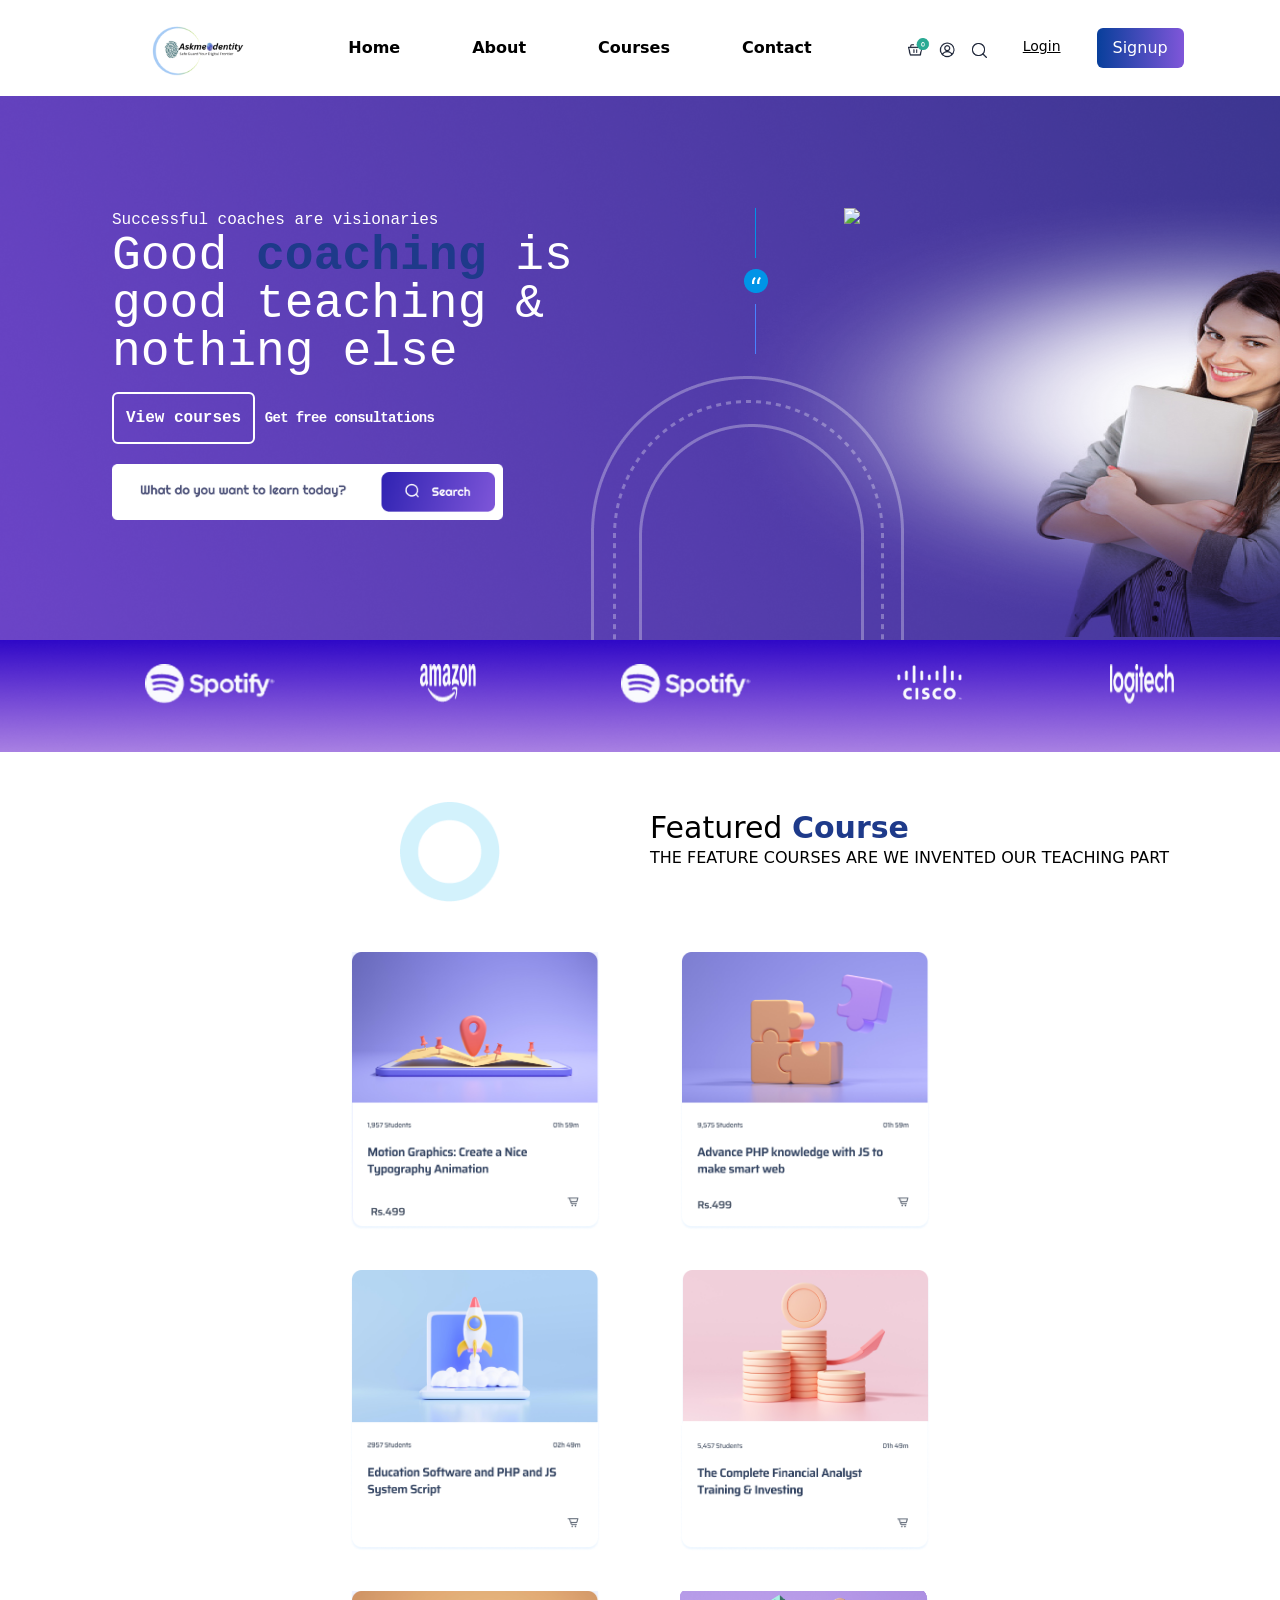
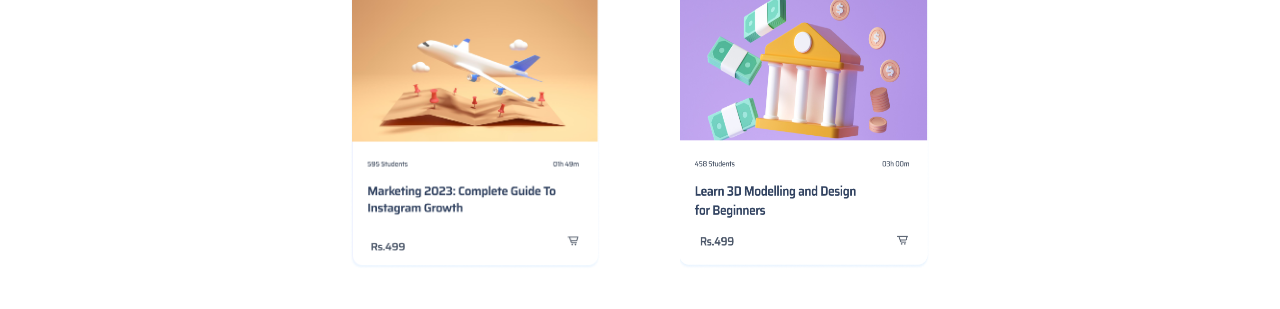
==== src/index.html @ a91f6e89 "to create new repo tailwind css" ====
<!DOCTYPE html>
<html lang="en">

<head>
  <meta charset="UTF-8">
  <meta name="viewport" content="width=device-width, initial-scale=1.0">
  <title>Landing Page 2</title>
  <link href="./output.css" rel="stylesheet">
</head>

<body class="h-full w-full">
  <div class=" w-auto  h-24  flex">
    <img src="/images/Askmeidentity 2.png" class=" pl-32 pt-5">
    <div class="my-auto  w-3/6 flex justify-center">
      <a class="hover:underline  p-9 text-black font-semibold" href="">Home</a>
      <a class="hover:underline  p-9 text-black font-semibold" href="">About</a>
      <a class="hover:underline  p-9 text-black font-semibold" href="">Courses</a>
      <a class="hover:underline  p-9 text-black font-semibold" href="">Contact</a>
    </div>
    <img src="/images/Group 1.png" class="w-30 h-5 my-auto pl-2">
    <a class="hover:underline  p-9 underline font-light font-thin text-sm font-saira" href="">Login</a>
    <button class="bg-hero-gradient py-2 text-white px-4 rounded-md h-10  my-auto hover:underline ">Signup</button>
  </div>

  <div class="bg-body-background bg-cover w-[94rem] h-[34rem] relative mix-blend-overlay">
    <div class="align-middle font-mono text-white absolute top-28 left-28">Successful coaches are visionaries
      <p class="font-bolder text-5xl w-[35rem]">Good <span class="text-blue-900 font-extrabold">coaching</span> is good
        teaching & nothing else</p>
      <div class="w-94">
        <button
          class="border-solid border-white border-2 font-extrabold rounded-md bottom-2  w-18 p-3 text-white mt-4  ">View
          courses</button>
        <span class="font-extrabold tracking-tighter text-sm">Get free consultations</span>
        <img src="/images/Form.png" class="h-14 my-5">
      </div>
    </div>

    <div>
      <img src="/images/groupline.png" class="absolute top-28 left-[744px]">
      <img src="/images/group.png" class="absolute top-28 left-[844px]">
    </div>


    <img src="/images/blend.png" class="w-[50rem] h-5/6 absolute top-[5.5rem] right-[0px]  ">
    <img src="/images/women.png" class="w-96 h-5/6 absolute top-[5.5rem] right-32 mix-blend-multiply">
    <img src="/images/leclipse.png" class="absolute top-[17.5rem] right-[600px] z-0">
    <img src="/images/meclipse.png" class="absolute top-[19rem] right-[620px] z-0">
    <img src="/images/seclipse.png" class="absolute top-[20.5rem] right-[640px] z-0">
  </div>

  <div class="bg-footer-background bg-cover w-[95rem] h-28 flex justify-evenly relative z-10">
    <img src="/images/brand1.png" class="w-18 h-10 mt-6">
    <img src="/images/brand2.png" class="w-14 h-10 mt-6">
    <img src="/images/brand3.png" class="w-18 h-10 mt-6">
    <img src="/images/brand4.png" class="w-18 h-10 mt-6">
    <img src="/images/brand5.png" class="w-16 h-10 mt-6">
    <img src="/images/brand6.png" class="w-14 h-10 mt-6">
  </div>
 <div class=" h-[200px] w-[1520px] pt-[50px] pl-[150px] relative">
 
    <img src="/images/circle.png" class=" h-[100px]  px-[250px]  ">
    <div class="absolute top-2 left-[600px] p-[50px]">
    <p class="text-3xl">Featured <SPAN class="text-blue-900 font-extrabold text-3xl">Course</SPAN></p>
    <p>THE FEATURE COURSES ARE WE INVENTED OUR TEACHING PART</p></div>
    </div> 
    

    <div class="flex flex-wrap justify-evenly mx-[270px]  ">
      <img src="/images/flex1.png" class="w-[250px] pb-[40px] ">
      <img src="/images/flex2.png" class="w-[250px] pb-[40px]">
      <img src="/images/flex3.png" class="w-[250px] pb-[40px]">
      <img src="/images/flex4.png" class="w-[250px] pb-[40px]">
      <img src="/images/flex5.png" class="w-[250px] pb-[40px]">
      <img src="/images/flex6.png" class="w-[250px] pb-[40px]">

    </div>

  </div>

</body>

</html>
---- src/output.css ----
*, ::before, ::after {
  --tw-border-spacing-x: 0;
  --tw-border-spacing-y: 0;
  --tw-translate-x: 0;
  --tw-translate-y: 0;
  --tw-rotate: 0;
  --tw-skew-x: 0;
  --tw-skew-y: 0;
  --tw-scale-x: 1;
  --tw-scale-y: 1;
  --tw-pan-x:  ;
  --tw-pan-y:  ;
  --tw-pinch-zoom:  ;
  --tw-scroll-snap-strictness: proximity;
  --tw-gradient-from-position:  ;
  --tw-gradient-via-position:  ;
  --tw-gradient-to-position:  ;
  --tw-ordinal:  ;
  --tw-slashed-zero:  ;
  --tw-numeric-figure:  ;
  --tw-numeric-spacing:  ;
  --tw-numeric-fraction:  ;
  --tw-ring-inset:  ;
  --tw-ring-offset-width: 0px;
  --tw-ring-offset-color: #fff;
  --tw-ring-color: rgb(59 130 246 / 0.5);
  --tw-ring-offset-shadow: 0 0 #0000;
  --tw-ring-shadow: 0 0 #0000;
  --tw-shadow: 0 0 #0000;
  --tw-shadow-colored: 0 0 #0000;
  --tw-blur:  ;
  --tw-brightness:  ;
  --tw-contrast:  ;
  --tw-grayscale:  ;
  --tw-hue-rotate:  ;
  --tw-invert:  ;
  --tw-saturate:  ;
  --tw-sepia:  ;
  --tw-drop-shadow:  ;
  --tw-backdrop-blur:  ;
  --tw-backdrop-brightness:  ;
  --tw-backdrop-contrast:  ;
  --tw-backdrop-grayscale:  ;
  --tw-backdrop-hue-rotate:  ;
  --tw-backdrop-invert:  ;
  --tw-backdrop-opacity:  ;
  --tw-backdrop-saturate:  ;
  --tw-backdrop-sepia:  ;
  --tw-contain-size:  ;
  --tw-contain-layout:  ;
  --tw-contain-paint:  ;
  --tw-contain-style:  ;
}

::backdrop {
  --tw-border-spacing-x: 0;
  --tw-border-spacing-y: 0;
  --tw-translate-x: 0;
  --tw-translate-y: 0;
  --tw-rotate: 0;
  --tw-skew-x: 0;
  --tw-skew-y: 0;
  --tw-scale-x: 1;
  --tw-scale-y: 1;
  --tw-pan-x:  ;
  --tw-pan-y:  ;
  --tw-pinch-zoom:  ;
  --tw-scroll-snap-strictness: proximity;
  --tw-gradient-from-position:  ;
  --tw-gradient-via-position:  ;
  --tw-gradient-to-position:  ;
  --tw-ordinal:  ;
  --tw-slashed-zero:  ;
  --tw-numeric-figure:  ;
  --tw-numeric-spacing:  ;
  --tw-numeric-fraction:  ;
  --tw-ring-inset:  ;
  --tw-ring-offset-width: 0px;
  --tw-ring-offset-color: #fff;
  --tw-ring-color: rgb(59 130 246 / 0.5);
  --tw-ring-offset-shadow: 0 0 #0000;
  --tw-ring-shadow: 0 0 #0000;
  --tw-shadow: 0 0 #0000;
  --tw-shadow-colored: 0 0 #0000;
  --tw-blur:  ;
  --tw-brightness:  ;
  --tw-contrast:  ;
  --tw-grayscale:  ;
  --tw-hue-rotate:  ;
  --tw-invert:  ;
  --tw-saturate:  ;
  --tw-sepia:  ;
  --tw-drop-shadow:  ;
  --tw-backdrop-blur:  ;
  --tw-backdrop-brightness:  ;
  --tw-backdrop-contrast:  ;
  --tw-backdrop-grayscale:  ;
  --tw-backdrop-hue-rotate:  ;
  --tw-backdrop-invert:  ;
  --tw-backdrop-opacity:  ;
  --tw-backdrop-saturate:  ;
  --tw-backdrop-sepia:  ;
  --tw-contain-size:  ;
  --tw-contain-layout:  ;
  --tw-contain-paint:  ;
  --tw-contain-style:  ;
}

/*
! tailwindcss v3.4.19 | MIT License | https://tailwindcss.com
*/

/*
1. Prevent padding and border from affecting element width. (https://github.com/mozdevs/cssremedy/issues/4)
2. Allow adding a border to an element by just adding a border-width. (https://github.com/tailwindcss/tailwindcss/pull/116)
*/

*,
::before,
::after {
  box-sizing: border-box;
  /* 1 */
  border-width: 0;
  /* 2 */
  border-style: solid;
  /* 2 */
  border-color: #e5e7eb;
  /* 2 */
}

::before,
::after {
  --tw-content: '';
}

/*
1. Use a consistent sensible line-height in all browsers.
2. Prevent adjustments of font size after orientation changes in iOS.
3. Use a more readable tab size.
4. Use the user's configured `sans` font-family by default.
5. Use the user's configured `sans` font-feature-settings by default.
6. Use the user's configured `sans` font-variation-settings by default.
7. Disable tap highlights on iOS
*/

html,
:host {
  line-height: 1.5;
  /* 1 */
  -webkit-text-size-adjust: 100%;
  /* 2 */
  -moz-tab-size: 4;
  /* 3 */
  -o-tab-size: 4;
     tab-size: 4;
  /* 3 */
  font-family: ui-sans-serif, system-ui, sans-serif, "Apple Color Emoji", "Segoe UI Emoji", "Segoe UI Symbol", "Noto Color Emoji";
  /* 4 */
  font-feature-settings: normal;
  /* 5 */
  font-variation-settings: normal;
  /* 6 */
  -webkit-tap-highlight-color: transparent;
  /* 7 */
}

/*
1. Remove the margin in all browsers.
2. Inherit line-height from `html` so users can set them as a class directly on the `html` element.
*/

body {
  margin: 0;
  /* 1 */
  line-height: inherit;
  /* 2 */
}

/*
1. Add the correct height in Firefox.
2. Correct the inheritance of border color in Firefox. (https://bugzilla.mozilla.org/show_bug.cgi?id=190655)
3. Ensure horizontal rules are visible by default.
*/

hr {
  height: 0;
  /* 1 */
  color: inherit;
  /* 2 */
  border-top-width: 1px;
  /* 3 */
}

/*
Add the correct text decoration in Chrome, Edge, and Safari.
*/

abbr:where([title]) {
  -webkit-text-decoration: underline dotted;
          text-decoration: underline dotted;
}

/*
Remove the default font size and weight for headings.
*/

h1,
h2,
h3,
h4,
h5,
h6 {
  font-size: inherit;
  font-weight: inherit;
}

/*
Reset links to optimize for opt-in styling instead of opt-out.
*/

a {
  color: inherit;
  text-decoration: inherit;
}

/*
Add the correct font weight in Edge and Safari.
*/

b,
strong {
  font-weight: bolder;
}

/*
1. Use the user's configured `mono` font-family by default.
2. Use the user's configured `mono` font-feature-settings by default.
3. Use the user's configured `mono` font-variation-settings by default.
4. Correct the odd `em` font sizing in all browsers.
*/

code,
kbd,
samp,
pre {
  font-family: ui-monospace, SFMono-Regular, Menlo, Monaco, Consolas, "Liberation Mono", "Courier New", monospace;
  /* 1 */
  font-feature-settings: normal;
  /* 2 */
  font-variation-settings: normal;
  /* 3 */
  font-size: 1em;
  /* 4 */
}

/*
Add the correct font size in all browsers.
*/

small {
  font-size: 80%;
}

/*
Prevent `sub` and `sup` elements from affecting the line height in all browsers.
*/

sub,
sup {
  font-size: 75%;
  line-height: 0;
  position: relative;
  vertical-align: baseline;
}

sub {
  bottom: -0.25em;
}

sup {
  top: -0.5em;
}

/*
1. Remove text indentation from table contents in Chrome and Safari. (https://bugs.chromium.org/p/chromium/issues/detail?id=999088, https://bugs.webkit.org/show_bug.cgi?id=201297)
2. Correct table border color inheritance in all Chrome and Safari. (https://bugs.chromium.org/p/chromium/issues/detail?id=935729, https://bugs.webkit.org/show_bug.cgi?id=195016)
3. Remove gaps between table borders by default.
*/

table {
  text-indent: 0;
  /* 1 */
  border-color: inherit;
  /* 2 */
  border-collapse: collapse;
  /* 3 */
}

/*
1. Change the font styles in all browsers.
2. Remove the margin in Firefox and Safari.
3. Remove default padding in all browsers.
*/

button,
input,
optgroup,
select,
textarea {
  font-family: inherit;
  /* 1 */
  font-feature-settings: inherit;
  /* 1 */
  font-variation-settings: inherit;
  /* 1 */
  font-size: 100%;
  /* 1 */
  font-weight: inherit;
  /* 1 */
  line-height: inherit;
  /* 1 */
  letter-spacing: inherit;
  /* 1 */
  color: inherit;
  /* 1 */
  margin: 0;
  /* 2 */
  padding: 0;
  /* 3 */
}

/*
Remove the inheritance of text transform in Edge and Firefox.
*/

button,
select {
  text-transform: none;
}

/*
1. Correct the inability to style clickable types in iOS and Safari.
2. Remove default button styles.
*/

button,
input:where([type='button']),
input:where([type='reset']),
input:where([type='submit']) {
  -webkit-appearance: button;
  /* 1 */
  background-color: transparent;
  /* 2 */
  background-image: none;
  /* 2 */
}

/*
Use the modern Firefox focus style for all focusable elements.
*/

:-moz-focusring {
  outline: auto;
}

/*
Remove the additional `:invalid` styles in Firefox. (https://github.com/mozilla/gecko-dev/blob/2f9eacd9d3d995c937b4251a5557d95d494c9be1/layout/style/res/forms.css#L728-L737)
*/

:-moz-ui-invalid {
  box-shadow: none;
}

/*
Add the correct vertical alignment in Chrome and Firefox.
*/

progress {
  vertical-align: baseline;
}

/*
Correct the cursor style of increment and decrement buttons in Safari.
*/

::-webkit-inner-spin-button,
::-webkit-outer-spin-button {
  height: auto;
}

/*
1. Correct the odd appearance in Chrome and Safari.
2. Correct the outline style in Safari.
*/

[type='search'] {
  -webkit-appearance: textfield;
  /* 1 */
  outline-offset: -2px;
  /* 2 */
}

/*
Remove the inner padding in Chrome and Safari on macOS.
*/

::-webkit-search-decoration {
  -webkit-appearance: none;
}

/*
1. Correct the inability to style clickable types in iOS and Safari.
2. Change font properties to `inherit` in Safari.
*/

::-webkit-file-upload-button {
  -webkit-appearance: button;
  /* 1 */
  font: inherit;
  /* 2 */
}

/*
Add the correct display in Chrome and Safari.
*/

summary {
  display: list-item;
}

/*
Removes the default spacing and border for appropriate elements.
*/

blockquote,
dl,
dd,
h1,
h2,
h3,
h4,
h5,
h6,
hr,
figure,
p,
pre {
  margin: 0;
}

fieldset {
  margin: 0;
  padding: 0;
}

legend {
  padding: 0;
}

ol,
ul,
menu {
  list-style: none;
  margin: 0;
  padding: 0;
}

/*
Reset default styling for dialogs.
*/

dialog {
  padding: 0;
}

/*
Prevent resizing textareas horizontally by default.
*/

textarea {
  resize: vertical;
}

/*
1. Reset the default placeholder opacity in Firefox. (https://github.com/tailwindlabs/tailwindcss/issues/3300)
2. Set the default placeholder color to the user's configured gray 400 color.
*/

input::-moz-placeholder, textarea::-moz-placeholder {
  opacity: 1;
  /* 1 */
  color: #9ca3af;
  /* 2 */
}

input::placeholder,
textarea::placeholder {
  opacity: 1;
  /* 1 */
  color: #9ca3af;
  /* 2 */
}

/*
Set the default cursor for buttons.
*/

button,
[role="button"] {
  cursor: pointer;
}

/*
Make sure disabled buttons don't get the pointer cursor.
*/

:disabled {
  cursor: default;
}

/*
1. Make replaced elements `display: block` by default. (https://github.com/mozdevs/cssremedy/issues/14)
2. Add `vertical-align: middle` to align replaced elements more sensibly by default. (https://github.com/jensimmons/cssremedy/issues/14#issuecomment-634934210)
   This can trigger a poorly considered lint error in some tools but is included by design.
*/

img,
svg,
video,
canvas,
audio,
iframe,
embed,
object {
  display: block;
  /* 1 */
  vertical-align: middle;
  /* 2 */
}

/*
Constrain images and videos to the parent width and preserve their intrinsic aspect ratio. (https://github.com/mozdevs/cssremedy/issues/14)
*/

img,
video {
  max-width: 100%;
  height: auto;
}

/* Make elements with the HTML hidden attribute stay hidden by default */

[hidden]:where(:not([hidden="until-found"])) {
  display: none;
}

.container {
  width: 100%;
}

@media (min-width: 640px) {
  .container {
    max-width: 640px;
  }
}

@media (min-width: 768px) {
  .container {
    max-width: 768px;
  }
}

@media (min-width: 1024px) {
  .container {
    max-width: 1024px;
  }
}

@media (min-width: 1280px) {
  .container {
    max-width: 1280px;
  }
}

@media (min-width: 1536px) {
  .container {
    max-width: 1536px;
  }
}

.absolute {
  position: absolute;
}

.relative {
  position: relative;
}

.bottom-2 {
  bottom: 0.5rem;
}

.left-28 {
  left: 7rem;
}

.left-\[744px\] {
  left: 744px;
}

.right-32 {
  right: 8rem;
}

.top-28 {
  top: 7rem;
}

.top-\[5\.5rem\] {
  top: 5.5rem;
}

.right-\[80px\] {
  right: 80px;
}

.right-\[0px\] {
  right: 0px;
}

.left-\[944px\] {
  left: 944px;
}

.left-\[844px\] {
  left: 844px;
}

.right-\[100px\] {
  right: 100px;
}

.top-\[7\.5rem\] {
  top: 7.5rem;
}

.right-\[400px\] {
  right: 400px;
}

.top-\[12\.5rem\] {
  top: 12.5rem;
}

.top-\[14\.5rem\] {
  top: 14.5rem;
}

.top-\[18\.5rem\] {
  top: 18.5rem;
}

.right-\[600px\] {
  right: 600px;
}

.top-\[22\.5rem\] {
  top: 22.5rem;
}

.right-\[620px\] {
  right: 620px;
}

.top-\[20\.5rem\] {
  top: 20.5rem;
}

.right-\[640px\] {
  right: 640px;
}

.top-\[22rem\] {
  top: 22rem;
}

.top-\[20px\] {
  top: 20px;
}

.top-\[200px\] {
  top: 200px;
}

.top-\[17\.5rem\] {
  top: 17.5rem;
}

.top-\[19rem\] {
  top: 19rem;
}

.top-2 {
  top: 0.5rem;
}

.right-5 {
  right: 1.25rem;
}

.left-5 {
  left: 1.25rem;
}

.left-\[100px\] {
  left: 100px;
}

.left-\[400px\] {
  left: 400px;
}

.left-\[800px\] {
  left: 800px;
}

.left-\[600px\] {
  left: 600px;
}

.z-0 {
  z-index: 0;
}

.z-10 {
  z-index: 10;
}

.z-50 {
  z-index: 50;
}

.m-4 {
  margin: 1rem;
}

.m-6 {
  margin: 1.5rem;
}

.m-20 {
  margin: 5rem;
}

.m-10 {
  margin: 2.5rem;
}

.m-32 {
  margin: 8rem;
}

.m-12 {
  margin: 3rem;
}

.m-8 {
  margin: 2rem;
}

.m-5 {
  margin: 1.25rem;
}

.m-\[40px\] {
  margin: 40px;
}

.m-\[400px\] {
  margin: 400px;
}

.m-\[100px\] {
  margin: 100px;
}

.m-\[200px\] {
  margin: 200px;
}

.m-\[80px\] {
  margin: 80px;
}

.my-auto {
  margin-top: auto;
  margin-bottom: auto;
}

.my-5 {
  margin-top: 1.25rem;
  margin-bottom: 1.25rem;
}

.mx-\[200px\] {
  margin-left: 200px;
  margin-right: 200px;
}

.my-\[100px\] {
  margin-top: 100px;
  margin-bottom: 100px;
}

.mx-\[300px\] {
  margin-left: 300px;
  margin-right: 300px;
}

.mx-auto {
  margin-left: auto;
  margin-right: auto;
}

.mx-\[250px\] {
  margin-left: 250px;
  margin-right: 250px;
}

.mx-\[270px\] {
  margin-left: 270px;
  margin-right: 270px;
}

.my-\[50px\] {
  margin-top: 50px;
  margin-bottom: 50px;
}

.my-\[200px\] {
  margin-top: 200px;
  margin-bottom: 200px;
}

.mt-4 {
  margin-top: 1rem;
}

.mt-6 {
  margin-top: 1.5rem;
}

.mt-20 {
  margin-top: 5rem;
}

.mt-24 {
  margin-top: 6rem;
}

.mt-28 {
  margin-top: 7rem;
}

.mt-\[50px\] {
  margin-top: 50px;
}

.mt-\[100px\] {
  margin-top: 100px;
}

.mb-\[1px\] {
  margin-bottom: 1px;
}

.mb-\[40px\] {
  margin-bottom: 40px;
}

.mb-\[100px\] {
  margin-bottom: 100px;
}

.mb-\[300px\] {
  margin-bottom: 300px;
}

.mb-\[900px\] {
  margin-bottom: 900px;
}

.mt-auto {
  margin-top: auto;
}

.flex {
  display: flex;
}

.grid {
  display: grid;
}

.h-10 {
  height: 2.5rem;
}

.h-24 {
  height: 6rem;
}

.h-28 {
  height: 7rem;
}

.h-5 {
  height: 1.25rem;
}

.h-5\/6 {
  height: 83.333333%;
}

.h-\[34rem\] {
  height: 34rem;
}

.h-3 {
  height: 0.75rem;
}

.h-20 {
  height: 5rem;
}

.h-14 {
  height: 3.5rem;
}

.h-screen {
  height: 100vh;
}

.h-\[80px\] {
  height: 80px;
}

.h-lvh {
  height: 100lvh;
}

.h-full {
  height: 100%;
}

.h-\[100px\] {
  height: 100px;
}

.h-\[400px\] {
  height: 400px;
}

.h-\[300px\] {
  height: 300px;
}

.h-\[70px\] {
  height: 70px;
}

.h-\[50px\] {
  height: 50px;
}

.h-\[200px\] {
  height: 200px;
}

.w-14 {
  width: 3.5rem;
}

.w-16 {
  width: 4rem;
}

.w-3\/6 {
  width: 50%;
}

.w-96 {
  width: 24rem;
}

.w-\[35rem\] {
  width: 35rem;
}

.w-\[40rem\] {
  width: 40rem;
}

.w-\[95rem\] {
  width: 95rem;
}

.w-full {
  width: 100%;
}

.w-\[80rem\] {
  width: 80rem;
}

.w-\[60rem\] {
  width: 60rem;
}

.w-\[50rem\] {
  width: 50rem;
}

.w-screen {
  width: 100vw;
}

.w-\[500px\] {
  width: 500px;
}

.w-\[100px\] {
  width: 100px;
}

.w-\[300px\] {
  width: 300px;
}

.w-\[250px\] {
  width: 250px;
}

.w-lvw {
  width: 100lvw;
}

.w-auto {
  width: auto;
}

.w-\[1520px\] {
  width: 1520px;
}

.w-2 {
  width: 0.5rem;
}

.w-5 {
  width: 1.25rem;
}

.w-24 {
  width: 6rem;
}

.w-\[94rem\] {
  width: 94rem;
}

.grid-cols-3 {
  grid-template-columns: repeat(3, minmax(0, 1fr));
}

.flex-wrap {
  flex-wrap: wrap;
}

.justify-center {
  justify-content: center;
}

.justify-evenly {
  justify-content: space-evenly;
}

.gap-4 {
  gap: 1rem;
}

.rounded-md {
  border-radius: 0.375rem;
}

.border-2 {
  border-width: 2px;
}

.border-solid {
  border-style: solid;
}

.border-white {
  --tw-border-opacity: 1;
  border-color: rgb(255 255 255 / var(--tw-border-opacity, 1));
}

.bg-black {
  --tw-bg-opacity: 1;
  background-color: rgb(0 0 0 / var(--tw-bg-opacity, 1));
}

.bg-red-600 {
  --tw-bg-opacity: 1;
  background-color: rgb(220 38 38 / var(--tw-bg-opacity, 1));
}

.bg-zinc-200 {
  --tw-bg-opacity: 1;
  background-color: rgb(228 228 231 / var(--tw-bg-opacity, 1));
}

.bg-red-200 {
  --tw-bg-opacity: 1;
  background-color: rgb(254 202 202 / var(--tw-bg-opacity, 1));
}

.bg-red-900 {
  --tw-bg-opacity: 1;
  background-color: rgb(127 29 29 / var(--tw-bg-opacity, 1));
}

.bg-red-100 {
  --tw-bg-opacity: 1;
  background-color: rgb(254 226 226 / var(--tw-bg-opacity, 1));
}

.bg-body-background {
  background-image: url('/images/bodybackground.png');
}

.bg-footer-background {
  background-image: url('/images/footer1img.png');
}

.bg-hero-gradient {
  background-image: linear-gradient(to right, #083F9B, #7F56D9);
}

.bg-cover {
  background-size: cover;
}

.bg-center {
  background-position: center;
}

.p-3 {
  padding: 0.75rem;
}

.p-9 {
  padding: 2.25rem;
}

.p-\[20px\] {
  padding: 20px;
}

.p-\[40px\] {
  padding: 40px;
}

.p-\[80px\] {
  padding: 80px;
}

.p-\[50px\] {
  padding: 50px;
}

.px-4 {
  padding-left: 1rem;
  padding-right: 1rem;
}

.py-2 {
  padding-top: 0.5rem;
  padding-bottom: 0.5rem;
}

.px-\[200px\] {
  padding-left: 200px;
  padding-right: 200px;
}

.px-\[250px\] {
  padding-left: 250px;
  padding-right: 250px;
}

.py-\[50px\] {
  padding-top: 50px;
  padding-bottom: 50px;
}

.py-\[100px\] {
  padding-top: 100px;
  padding-bottom: 100px;
}

.py-\[200px\] {
  padding-top: 200px;
  padding-bottom: 200px;
}

.pl-2 {
  padding-left: 0.5rem;
}

.pl-32 {
  padding-left: 8rem;
}

.pt-5 {
  padding-top: 1.25rem;
}

.pb-\[40px\] {
  padding-bottom: 40px;
}

.pt-\[400px\] {
  padding-top: 400px;
}

.pr-\[100px\] {
  padding-right: 100px;
}

.pr-\[200px\] {
  padding-right: 200px;
}

.pt-\[50px\] {
  padding-top: 50px;
}

.pl-\[200px\] {
  padding-left: 200px;
}

.pl-\[150px\] {
  padding-left: 150px;
}

.align-middle {
  vertical-align: middle;
}

.font-mono {
  font-family: ui-monospace, SFMono-Regular, Menlo, Monaco, Consolas, "Liberation Mono", "Courier New", monospace;
}

.text-5xl {
  font-size: 3rem;
  line-height: 1;
}

.text-sm {
  font-size: 0.875rem;
  line-height: 1.25rem;
}

.text-lg {
  font-size: 1.125rem;
  line-height: 1.75rem;
}

.text-3xl {
  font-size: 1.875rem;
  line-height: 2.25rem;
}

.font-extrabold {
  font-weight: 800;
}

.font-light {
  font-weight: 300;
}

.font-semibold {
  font-weight: 600;
}

.font-thin {
  font-weight: 100;
}

.tracking-tighter {
  letter-spacing: -0.05em;
}

.text-black {
  --tw-text-opacity: 1;
  color: rgb(0 0 0 / var(--tw-text-opacity, 1));
}

.text-blue-900 {
  --tw-text-opacity: 1;
  color: rgb(30 58 138 / var(--tw-text-opacity, 1));
}

.text-white {
  --tw-text-opacity: 1;
  color: rgb(255 255 255 / var(--tw-text-opacity, 1));
}

.underline {
  text-decoration-line: underline;
}

.mix-blend-normal {
  mix-blend-mode: normal;
}

.mix-blend-multiply {
  mix-blend-mode: multiply;
}

.mix-blend-screen {
  mix-blend-mode: screen;
}

.mix-blend-overlay {
  mix-blend-mode: overlay;
}

.hover\:underline:hover {
  text-decoration-line: underline;
}
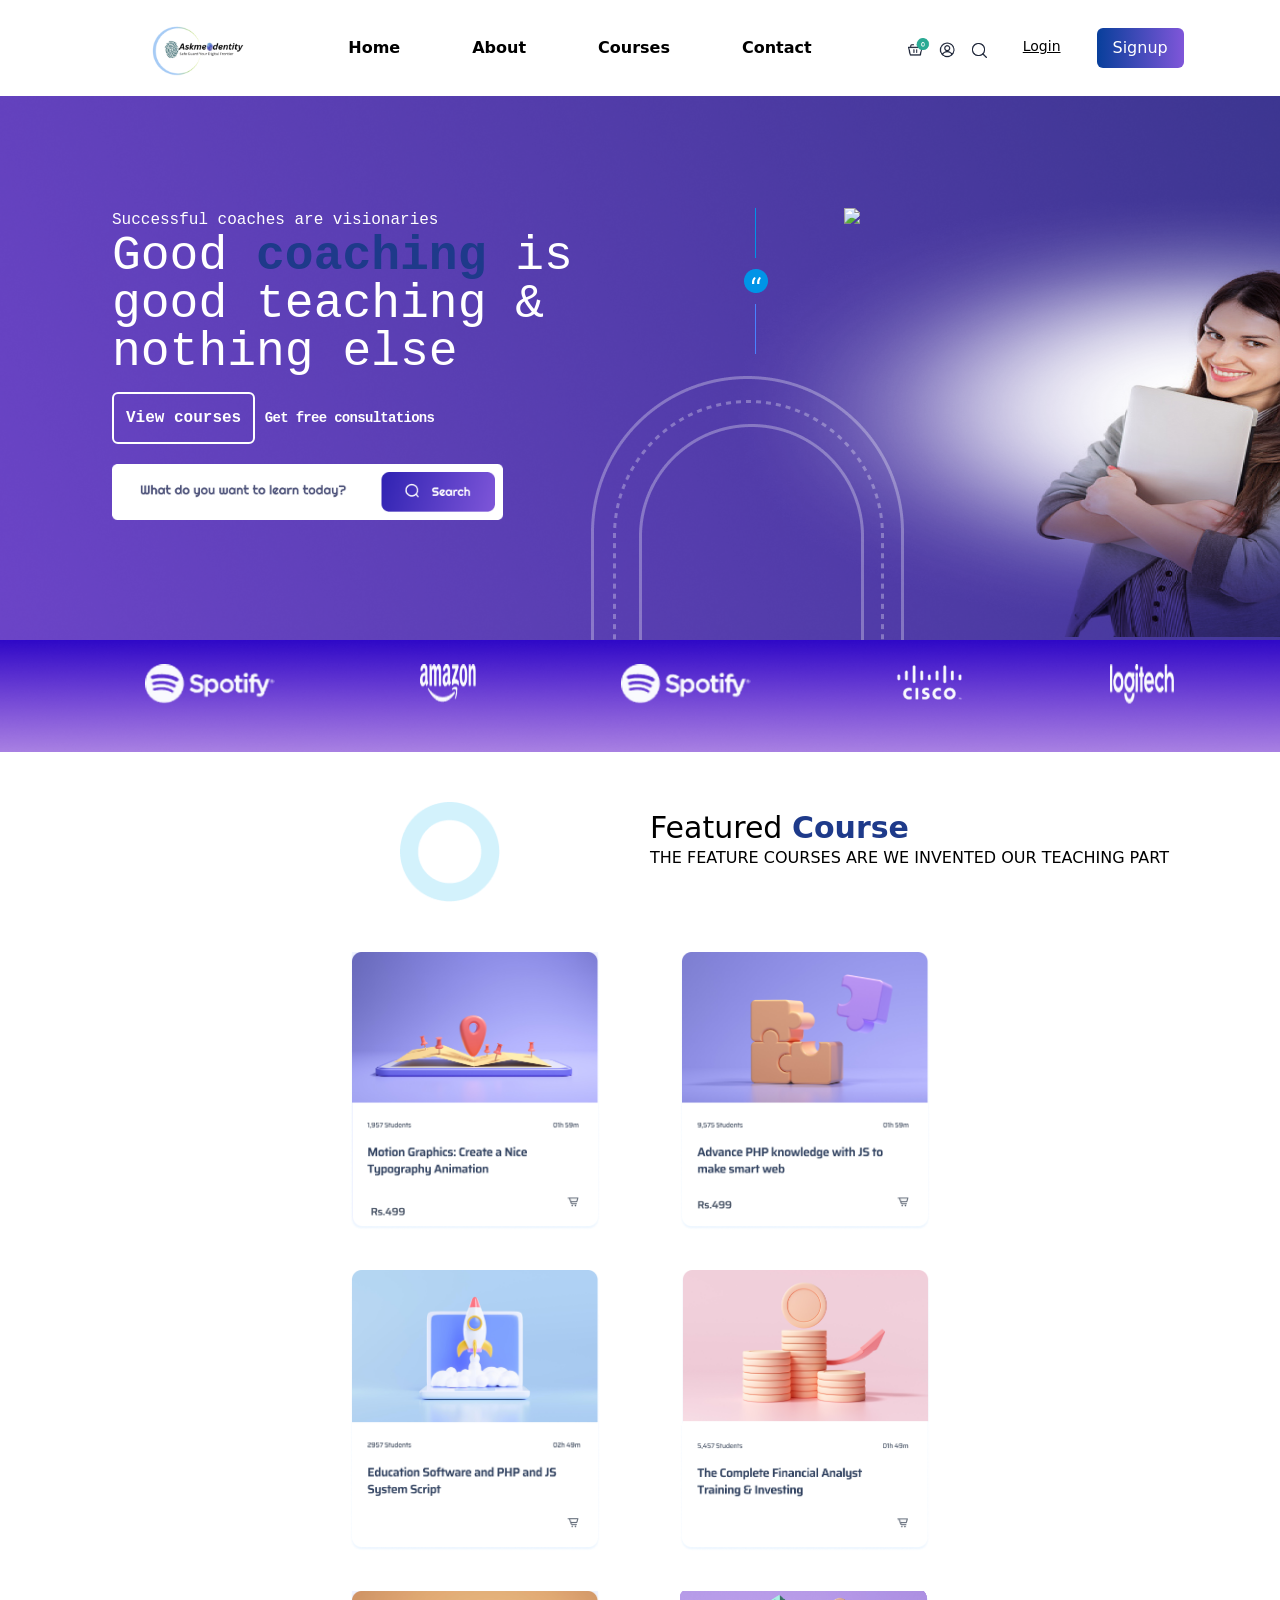
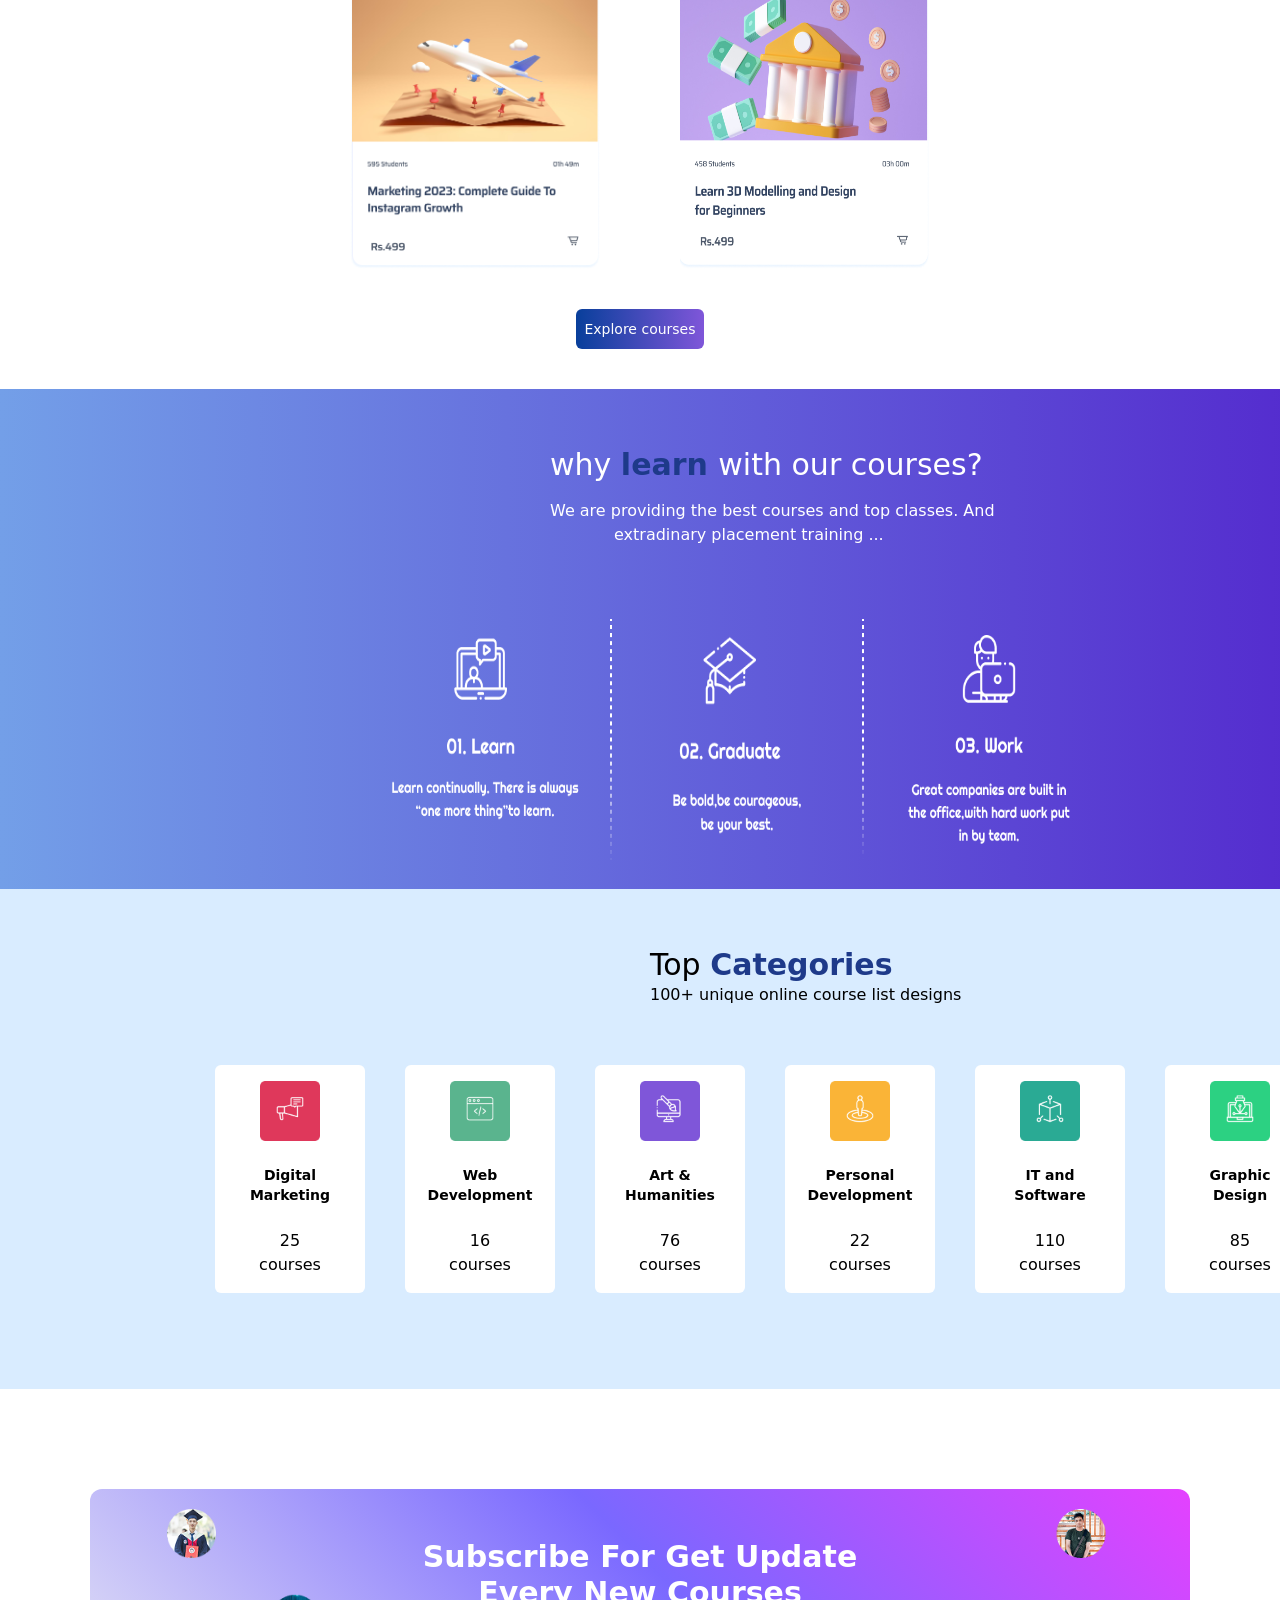
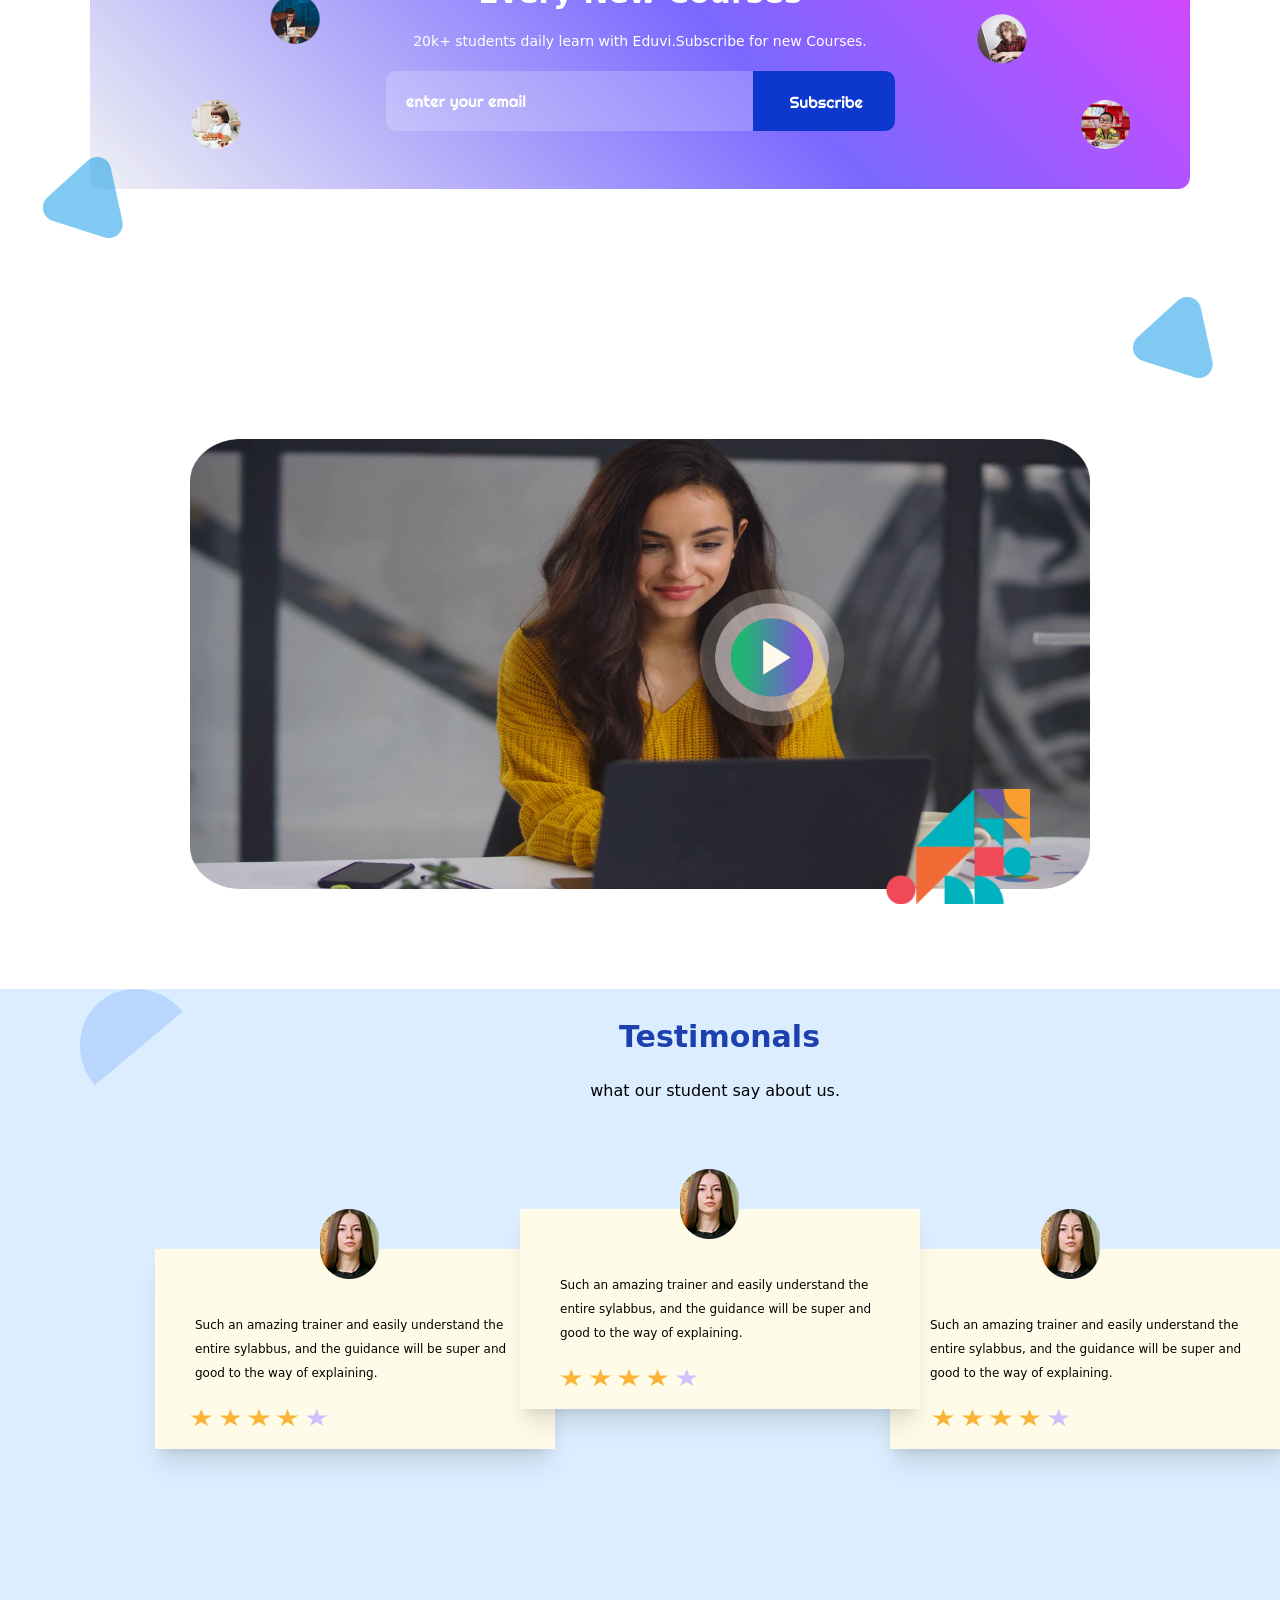
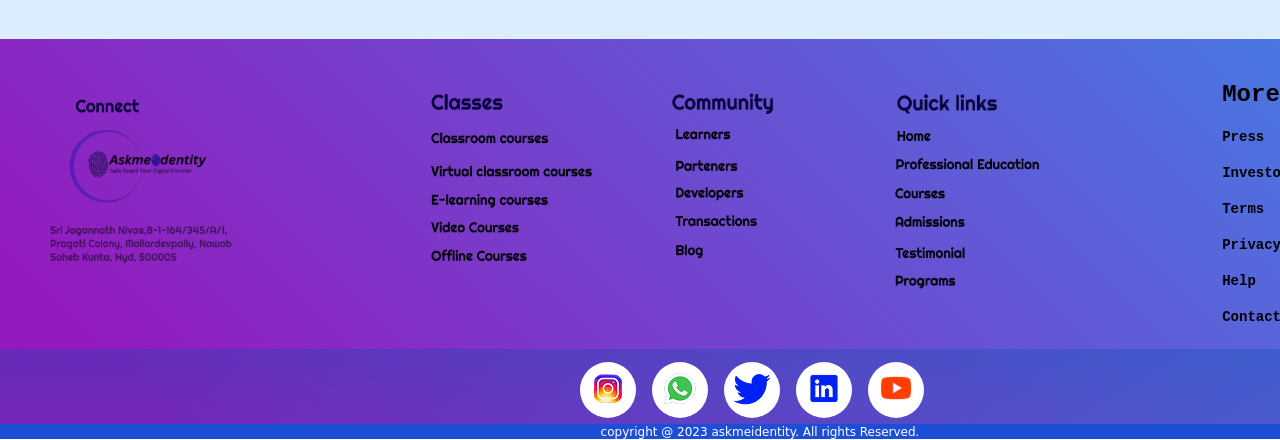
==== commit 47a3e608: "continued the code" ====
--- a/src/index.html
+++ b/src/index.html
@@ -18,7 +18,7 @@
       <a class="hover:underline  p-9 text-black font-semibold" href="">Contact</a>
     </div>
     <img src="/images/Group 1.png" class="w-30 h-5 my-auto pl-2">
-    <a class="hover:underline  p-9 underline font-light font-thin text-sm font-saira" href="">Login</a>
+    <a class="hover:underline  p-9 underline  font-thin text-sm font-saira" href="">Login</a>
     <button class="bg-hero-gradient py-2 text-white px-4 rounded-md h-10  my-auto hover:underline ">Signup</button>
   </div>
 
@@ -56,7 +56,7 @@
     <img src="/images/brand5.png" class="w-16 h-10 mt-6">
     <img src="/images/brand6.png" class="w-14 h-10 mt-6">
   </div>
- <div class=" h-[200px] w-[1520px] pt-[50px] pl-[150px] relative">
+ <div class=" h-[200px] w-[1520px] pt-[50px] pl-[150px]  relative">
  
     <img src="/images/circle.png" class=" h-[100px]  px-[250px]  ">
     <div class="absolute top-2 left-[600px] p-[50px]">
@@ -65,7 +65,7 @@
     </div> 
     
 
-    <div class="flex flex-wrap justify-evenly mx-[270px]  ">
+    <div class="flex flex-wrap justify-evenly mx-[270px] ">
       <img src="/images/flex1.png" class="w-[250px] pb-[40px] ">
       <img src="/images/flex2.png" class="w-[250px] pb-[40px]">
       <img src="/images/flex3.png" class="w-[250px] pb-[40px]">
@@ -74,9 +74,158 @@
       <img src="/images/flex6.png" class="w-[250px] pb-[40px]">
 
     </div>
-
-  </div>
-
+  
+    <button class="bg-hero-gradient p-2 text-white text-sm rounded-md h-10 block  m-auto hover:underline mb-[40px]">Explore courses</button> 
+
+  
+ 
+  <div class="bg-page3-background w-[1520px] h-[500px] relative">
+  <div class="absolute top-2 left-[500px] p-[50px]">
+    <p class="text-3xl text-white ">why <SPAN class="text-blue-900 font-extrabold text-3xl">learn </SPAN>with our courses?</p>
+    <p class="text-white font-thin pt-4 ">We are providing the best courses and top classes. And <br>
+      <span class="pl-16">extradinary placement training ...</span></p>
+  </div>
+  <div class="flex p-[80px] mx-auto absolute top-[150px] left-[280px]">
+    <img src="/images/course1.png" class="w-[250px] p-4">
+    <img src="/images/line1.png" >
+    <img src="/images/course2.png" class="w-[250px]  p-4">
+    <img src="/images/line2.png" >
+    <img src="/images/course3.png" class="w-[250px]  p-4">
+  </div>
+    </div> 
+
+
+     <div class=" w-[1520px] h-[500px] pt-[50px] pl-[150px]  bg-course-background relative">
+    <div class="absolute top-2 left-[600px] p-[50px]">
+    <p class="text-3xl">Top <SPAN class="text-blue-900 font-extrabold text-3xl">Categories</SPAN></p>
+    <p>100+ unique online course list designs</p></div>
+   
+   
+    <div class="flex  justify-center gap-10 mx-[65px] absolute top-44  ">
+    <div class="w-[150px] h-[200px bg-white  rounded-md flex flex-col items-center justify-center gap-6 text-center px-8" >
+      <img src="/images/c1.png" class=" w-[60px] h-[60px] ">
+      <p class="font-semibold text-sm text-center ">Digital  Marketing </p>
+      <p>25 courses</p>
+
+    </div>
+       <div class="w-[150px] h-[200px bg-white  rounded-md flex flex-col items-center justify-center gap-6 text-center px-8" >
+      <img src="/images/c2.png" class=" w-[60px] h-[60px] ">
+      <p class="font-semibold text-sm text-center ">Web Development </p>
+      <p>16 courses</p>
+
+    </div>
+       <div class="w-[150px] h-[200px bg-white  rounded-md flex flex-col items-center justify-center gap-6 text-center px-8 " >
+      <img src="/images/c3.png" class=" w-[60px] h-[60px] ">
+      <p class="font-semibold text-sm text-center ">Art & Humanities </p>
+      <p>76 courses</p>
+
+    </div>
+       <div class="w-[150px] h-[200px bg-white  rounded-md flex flex-col items-center justify-center gap-6 text-center px-8 py-4" >
+      <img src="/images/c4.png" class=" w-[60px] h-[60px] ">
+      <p class="font-semibold text-sm text-center ">Personal Development </p>
+      <p>22 courses</p>
+
+    </div>
+       <div class="w-[150px] h-[200px bg-white  rounded-md flex flex-col items-center justify-center gap-6 text-center px-8" >
+      <img src="/images/c5.png" class=" w-[60px] h-[60px] ">
+      <p class="font-semibold text-sm text-center ">IT and Software </p>
+      <p>110 courses</p>
+
+    </div>
+       <div class="w-[150px] h-[200px bg-white  rounded-md flex flex-col items-center justify-center gap-6 text-center px-8" >
+      <img src="/images/c6.png" class=" w-[60px] h-[60px] ">
+      <p class="font-semibold text-sm text-center ">Graphic Design</p>
+      <p>85 courses</p>
+
+    </div>
+    
+    </div>  
+  
+  </div>
+     <div class="bg-subscribe-background mx-auto rounded-xl my-[100px] w-[1100px] h-[300px] relative">
+<div class="text-center text-white font-semibold text-3xl pt-[50px]">Subscribe For Get Update <br >Every New Courses</div>
+<div class="text-center text-white font-thin text-sm pt-[20px]">20k+ students daily learn with Eduvi.Subscribe for new Courses.</div>    
+<img class="m-auto py-[20px]"  src="/images/subscribe.png">
+<img src="/images/images.png" class="absolute top-[20px] h-[240px] right-[60px]">
+<img src="/images/polygon1.png" class="absolute top-[268px] left-[-47px]    ">
+    </div>
+<div class="w-full h-[700px] relative">
+<img src="/images/polygon1.png" class="absolute top-[8px] right-[67px]    ">
+<img src="/images/video.png" class="w-[900px] h-[600px] m-auto pt-[150px]">
+<img src="/images/play.png" class="absolute top-[300px] w-36 left-[700px]">
+<img src="/images/banner_right.png.png" class="absolute top-[500px] w-36 right-[250px]">
+</div>
+  
+<div class=" w-[1520px] h-[650px] bg-testimonals-background relative">
+  <img src="/images/semi.png" class="px-20">
+  <p class="text-3xl text-blue-800 font-extrabold absolute top-[30px] right-[700px]">Testimonals</p>
+  <p class="absolute top-[90px] right-[680px]">what our student say about us.</p>
+<div class="z-10 shadow-xl  absolute bg-yellow-50 w-[400px] h-[200px] top-[150px] left-[520px] mt-[70px]  text-xs leading-loose p-[40px] flex items-center align-middle">
+  Such an amazing trainer and easily understand the entire sylabbus, and the guidance will be super and good to the way of explaining.
+</div>
+<img src="/images/pic.png" class="absolute top-[180px] left-[680px] z-10">
+<img src="/images/star.png" class="absolute top-[380px] left-[560px] z-10">
+<div class=" z-4 shadow-xl  absolute bg-yellow-50 w-[400px] h-[200px] top-[190px] left-[155px] mt-[70px]  text-xs leading-loose p-[40px] flex items-center align-middle">
+  Such an amazing trainer and easily understand the entire sylabbus, and the guidance will be super and good to the way of explaining.
+</div>
+<img src="/images/pic.png" class="absolute top-[220px] left-[320px]">
+<img src="/images/star.png" class="absolute top-[420px] left-[190px]">
+<div class="z-4 shadow-xl absolute bg-yellow-50 w-[400px] h-[200px] top-[190px] right-[230px] mt-[70px]  text-xs leading-loose p-[40px] flex items-center align-middle">
+  Such an amazing trainer and easily understand the entire sylabbus, and the guidance will be super and good to the way of explaining.
+</div>
+<img src="/images/pic.png" class="absolute top-[220px] right-[420px]">
+<img src="/images/star.png" class="absolute top-[420px] right-[450px]">
+</div>
+
+
+<div class="bg-last-background w-[1520px] h-[400px] relative z-10">
+  <img src="/images/Eduvi.png" class="w-[1000px] h-[200px] absolute top-[50px] left-[50px]">
+  <div class="w-[200px]  h-[250px] absolute top-[40px] right-[160px]  flex flex-col items-center  gap-6 ">
+
+  <ul >
+    <li class="font-extrabold text-2xl font-mono ">More</li>
+    <li class=" text-sm font-semibold font-mono pt-4">Press</li>
+     <li class=" text-sm font-semibold font-mono pt-4">Investore</li>
+      <li class=" text-sm font-semibold font-mono pt-4">Terms</li>
+       <li class=" text-sm font-semibold font-mono pt-4">Privacy</li>
+        <li class=" text-sm font-semibold font-mono pt-4">Help</li>
+         <li class=" text-sm font-semibold font-mono pt-4">Contact</li>
+    
+  </ul>
+   <img src="/images/Askmeidentity 1.png" class=" absolute top-[50px] right-[1128px] mix-blend-multiply">
+
+  </div>
+   <footer class="bg-last1-background  w-[1520px] h-[90px] absolute bottom-0  flex justify-center items-center ">
+     <div class="w-14 h-14 bg-white rounded-full mr-4 mb-2">
+      <img src="/images/Instagram.png" class="p-2">
+     </div>
+     <div class="w-14 h-14 bg-white rounded-full mr-4 mb-2">
+      <img src="/images/WhatsApp.png" class="p-2">
+     </div>
+     
+     <div class="w-14 h-14 bg-white rounded-full mr-4 mb-2">
+      <img src="/images/Twitter.png" class="p-2">
+     </div>
+     
+     <div class="w-14 h-14 bg-white rounded-full mr-4 mb-2">
+      <img src="/images/LinkedIn.png" class="p-2">
+     </div>
+     
+     <div class="w-14 h-14 bg-white rounded-full mr-4 mb-2">
+      <img src="/images/YouTube.png" class="p-2">
+     </div>
+     
+   </footer>
+   <footer class="bg-blue-700 w-[1520px] h-[15px] text-xs text-center text-white absolute bottom-0 ">
+  copyright @ 2023 askmeidentity. All rights Reserved.
+ 
+</footer>
+
+
+
+  
+</footer>
+</div>
 </body>
 
 </html>
--- a/src/output.css
+++ b/src/output.css
@@ -554,40 +554,6 @@
   display: none;
 }
 
-.container {
-  width: 100%;
-}
-
-@media (min-width: 640px) {
-  .container {
-    max-width: 640px;
-  }
-}
-
-@media (min-width: 768px) {
-  .container {
-    max-width: 768px;
-  }
-}
-
-@media (min-width: 1024px) {
-  .container {
-    max-width: 1024px;
-  }
-}
-
-@media (min-width: 1280px) {
-  .container {
-    max-width: 1280px;
-  }
-}
-
-@media (min-width: 1536px) {
-  .container {
-    max-width: 1536px;
-  }
-}
-
 .absolute {
   position: absolute;
 }
@@ -596,6 +562,10 @@
   position: relative;
 }
 
+.bottom-0 {
+  bottom: 0px;
+}
+
 .bottom-2 {
   bottom: 0.5rem;
 }
@@ -604,128 +574,208 @@
   left: 7rem;
 }
 
+.left-\[-47px\] {
+  left: -47px;
+}
+
+.left-\[155px\] {
+  left: 155px;
+}
+
+.left-\[190px\] {
+  left: 190px;
+}
+
+.left-\[280px\] {
+  left: 280px;
+}
+
+.left-\[320px\] {
+  left: 320px;
+}
+
+.left-\[500px\] {
+  left: 500px;
+}
+
+.left-\[50px\] {
+  left: 50px;
+}
+
+.left-\[520px\] {
+  left: 520px;
+}
+
+.left-\[560px\] {
+  left: 560px;
+}
+
+.left-\[600px\] {
+  left: 600px;
+}
+
+.left-\[680px\] {
+  left: 680px;
+}
+
+.left-\[700px\] {
+  left: 700px;
+}
+
 .left-\[744px\] {
   left: 744px;
 }
 
+.left-\[844px\] {
+  left: 844px;
+}
+
 .right-32 {
   right: 8rem;
 }
 
+.right-\[0px\] {
+  right: 0px;
+}
+
+.right-\[1128px\] {
+  right: 1128px;
+}
+
+.right-\[160px\] {
+  right: 160px;
+}
+
+.right-\[230px\] {
+  right: 230px;
+}
+
+.right-\[250px\] {
+  right: 250px;
+}
+
+.right-\[420px\] {
+  right: 420px;
+}
+
+.right-\[450px\] {
+  right: 450px;
+}
+
+.right-\[600px\] {
+  right: 600px;
+}
+
+.right-\[60px\] {
+  right: 60px;
+}
+
+.right-\[620px\] {
+  right: 620px;
+}
+
+.right-\[640px\] {
+  right: 640px;
+}
+
+.right-\[67px\] {
+  right: 67px;
+}
+
+.right-\[680px\] {
+  right: 680px;
+}
+
+.right-\[700px\] {
+  right: 700px;
+}
+
+.top-2 {
+  top: 0.5rem;
+}
+
 .top-28 {
   top: 7rem;
 }
 
+.top-44 {
+  top: 11rem;
+}
+
+.top-\[150px\] {
+  top: 150px;
+}
+
+.top-\[17\.5rem\] {
+  top: 17.5rem;
+}
+
+.top-\[180px\] {
+  top: 180px;
+}
+
+.top-\[190px\] {
+  top: 190px;
+}
+
+.top-\[19rem\] {
+  top: 19rem;
+}
+
+.top-\[20\.5rem\] {
+  top: 20.5rem;
+}
+
+.top-\[20px\] {
+  top: 20px;
+}
+
+.top-\[220px\] {
+  top: 220px;
+}
+
+.top-\[268px\] {
+  top: 268px;
+}
+
+.top-\[300px\] {
+  top: 300px;
+}
+
+.top-\[30px\] {
+  top: 30px;
+}
+
+.top-\[380px\] {
+  top: 380px;
+}
+
+.top-\[40px\] {
+  top: 40px;
+}
+
+.top-\[420px\] {
+  top: 420px;
+}
+
 .top-\[5\.5rem\] {
   top: 5.5rem;
 }
 
-.right-\[80px\] {
-  right: 80px;
-}
-
-.right-\[0px\] {
-  right: 0px;
-}
-
-.left-\[944px\] {
-  left: 944px;
-}
-
-.left-\[844px\] {
-  left: 844px;
-}
-
-.right-\[100px\] {
-  right: 100px;
-}
-
-.top-\[7\.5rem\] {
-  top: 7.5rem;
-}
-
-.right-\[400px\] {
-  right: 400px;
-}
-
-.top-\[12\.5rem\] {
-  top: 12.5rem;
-}
-
-.top-\[14\.5rem\] {
-  top: 14.5rem;
-}
-
-.top-\[18\.5rem\] {
-  top: 18.5rem;
-}
-
-.right-\[600px\] {
-  right: 600px;
-}
-
-.top-\[22\.5rem\] {
-  top: 22.5rem;
-}
-
-.right-\[620px\] {
-  right: 620px;
-}
-
-.top-\[20\.5rem\] {
-  top: 20.5rem;
-}
-
-.right-\[640px\] {
-  right: 640px;
-}
-
-.top-\[22rem\] {
-  top: 22rem;
-}
-
-.top-\[20px\] {
-  top: 20px;
-}
-
-.top-\[200px\] {
-  top: 200px;
-}
-
-.top-\[17\.5rem\] {
-  top: 17.5rem;
-}
-
-.top-\[19rem\] {
-  top: 19rem;
-}
-
-.top-2 {
-  top: 0.5rem;
-}
-
-.right-5 {
-  right: 1.25rem;
-}
-
-.left-5 {
-  left: 1.25rem;
-}
-
-.left-\[100px\] {
-  left: 100px;
-}
-
-.left-\[400px\] {
-  left: 400px;
-}
-
-.left-\[800px\] {
-  left: 800px;
-}
-
-.left-\[600px\] {
-  left: 600px;
+.top-\[500px\] {
+  top: 500px;
+}
+
+.top-\[50px\] {
+  top: 50px;
+}
+
+.top-\[8px\] {
+  top: 8px;
+}
+
+.top-\[90px\] {
+  top: 90px;
 }
 
 .z-0 {
@@ -736,60 +786,41 @@
   z-index: 10;
 }
 
-.z-50 {
-  z-index: 50;
+.m-auto {
+  margin: auto;
 }
 
 .m-4 {
   margin: 1rem;
 }
 
-.m-6 {
-  margin: 1.5rem;
-}
-
-.m-20 {
-  margin: 5rem;
-}
-
-.m-10 {
-  margin: 2.5rem;
-}
-
-.m-32 {
-  margin: 8rem;
-}
-
-.m-12 {
-  margin: 3rem;
-}
-
-.m-8 {
-  margin: 2rem;
-}
-
-.m-5 {
-  margin: 1.25rem;
-}
-
-.m-\[40px\] {
-  margin: 40px;
-}
-
-.m-\[400px\] {
-  margin: 400px;
-}
-
-.m-\[100px\] {
-  margin: 100px;
-}
-
-.m-\[200px\] {
-  margin: 200px;
-}
-
-.m-\[80px\] {
-  margin: 80px;
+.m-2 {
+  margin: 0.5rem;
+}
+
+.mx-\[270px\] {
+  margin-left: 270px;
+  margin-right: 270px;
+}
+
+.mx-\[65px\] {
+  margin-left: 65px;
+  margin-right: 65px;
+}
+
+.mx-auto {
+  margin-left: auto;
+  margin-right: auto;
+}
+
+.my-5 {
+  margin-top: 1.25rem;
+  margin-bottom: 1.25rem;
+}
+
+.my-\[100px\] {
+  margin-top: 100px;
+  margin-bottom: 100px;
 }
 
 .my-auto {
@@ -797,49 +828,13 @@
   margin-bottom: auto;
 }
 
-.my-5 {
-  margin-top: 1.25rem;
-  margin-bottom: 1.25rem;
-}
-
-.mx-\[200px\] {
-  margin-left: 200px;
-  margin-right: 200px;
-}
-
-.my-\[100px\] {
-  margin-top: 100px;
-  margin-bottom: 100px;
-}
-
-.mx-\[300px\] {
-  margin-left: 300px;
-  margin-right: 300px;
-}
-
-.mx-auto {
-  margin-left: auto;
-  margin-right: auto;
-}
-
-.mx-\[250px\] {
-  margin-left: 250px;
-  margin-right: 250px;
-}
-
-.mx-\[270px\] {
-  margin-left: 270px;
-  margin-right: 270px;
-}
-
-.my-\[50px\] {
-  margin-top: 50px;
-  margin-bottom: 50px;
-}
-
-.my-\[200px\] {
-  margin-top: 200px;
-  margin-bottom: 200px;
+.mx-4 {
+  margin-left: 1rem;
+  margin-right: 1rem;
+}
+
+.mb-\[40px\] {
+  margin-bottom: 40px;
 }
 
 .mt-4 {
@@ -850,62 +845,42 @@
   margin-top: 1.5rem;
 }
 
-.mt-20 {
-  margin-top: 5rem;
-}
-
-.mt-24 {
-  margin-top: 6rem;
-}
-
-.mt-28 {
-  margin-top: 7rem;
-}
-
-.mt-\[50px\] {
-  margin-top: 50px;
-}
-
-.mt-\[100px\] {
-  margin-top: 100px;
-}
-
-.mb-\[1px\] {
-  margin-bottom: 1px;
-}
-
-.mb-\[40px\] {
-  margin-bottom: 40px;
-}
-
-.mb-\[100px\] {
-  margin-bottom: 100px;
-}
-
-.mb-\[300px\] {
-  margin-bottom: 300px;
-}
-
-.mb-\[900px\] {
-  margin-bottom: 900px;
-}
-
-.mt-auto {
-  margin-top: auto;
+.mt-\[70px\] {
+  margin-top: 70px;
+}
+
+.mr-4 {
+  margin-right: 1rem;
+}
+
+.mt-2 {
+  margin-top: 0.5rem;
+}
+
+.mt-0 {
+  margin-top: 0px;
+}
+
+.mb-2 {
+  margin-bottom: 0.5rem;
+}
+
+.block {
+  display: block;
 }
 
 .flex {
   display: flex;
 }
 
-.grid {
-  display: grid;
-}
-
 .h-10 {
   height: 2.5rem;
 }
 
+.h-14 {
+  height: 3.5rem;
+}
+
 .h-24 {
   height: 6rem;
 }
@@ -922,60 +897,72 @@
   height: 83.333333%;
 }
 
+.h-\[100px\] {
+  height: 100px;
+}
+
+.h-\[15px\] {
+  height: 15px;
+}
+
+.h-\[200px\] {
+  height: 200px;
+}
+
+.h-\[240px\] {
+  height: 240px;
+}
+
+.h-\[250px\] {
+  height: 250px;
+}
+
+.h-\[300px\] {
+  height: 300px;
+}
+
 .h-\[34rem\] {
   height: 34rem;
 }
 
-.h-3 {
-  height: 0.75rem;
-}
-
-.h-20 {
-  height: 5rem;
-}
-
-.h-14 {
-  height: 3.5rem;
-}
-
-.h-screen {
-  height: 100vh;
-}
-
-.h-\[80px\] {
-  height: 80px;
-}
-
-.h-lvh {
-  height: 100lvh;
+.h-\[400px\] {
+  height: 400px;
+}
+
+.h-\[500px\] {
+  height: 500px;
+}
+
+.h-\[600px\] {
+  height: 600px;
+}
+
+.h-\[60px\] {
+  height: 60px;
+}
+
+.h-\[650px\] {
+  height: 650px;
+}
+
+.h-\[700px\] {
+  height: 700px;
+}
+
+.h-\[90px\] {
+  height: 90px;
 }
 
 .h-full {
   height: 100%;
 }
 
-.h-\[100px\] {
-  height: 100px;
-}
-
-.h-\[400px\] {
-  height: 400px;
-}
-
-.h-\[300px\] {
-  height: 300px;
-}
-
-.h-\[70px\] {
-  height: 70px;
-}
-
-.h-\[50px\] {
-  height: 50px;
-}
-
-.h-\[200px\] {
-  height: 200px;
+.h-6 {
+  height: 1.5rem;
+}
+
+.h-16 {
+  height: 4rem;
 }
 
 .w-14 {
@@ -990,94 +977,94 @@
   width: 50%;
 }
 
+.w-36 {
+  width: 9rem;
+}
+
 .w-96 {
   width: 24rem;
 }
 
+.w-\[1000px\] {
+  width: 1000px;
+}
+
+.w-\[1100px\] {
+  width: 1100px;
+}
+
+.w-\[150px\] {
+  width: 150px;
+}
+
+.w-\[1520px\] {
+  width: 1520px;
+}
+
+.w-\[200px\] {
+  width: 200px;
+}
+
+.w-\[250px\] {
+  width: 250px;
+}
+
 .w-\[35rem\] {
   width: 35rem;
 }
 
-.w-\[40rem\] {
-  width: 40rem;
+.w-\[400px\] {
+  width: 400px;
+}
+
+.w-\[50rem\] {
+  width: 50rem;
+}
+
+.w-\[60px\] {
+  width: 60px;
+}
+
+.w-\[900px\] {
+  width: 900px;
+}
+
+.w-\[94rem\] {
+  width: 94rem;
 }
 
 .w-\[95rem\] {
   width: 95rem;
 }
 
+.w-auto {
+  width: auto;
+}
+
 .w-full {
   width: 100%;
 }
 
-.w-\[80rem\] {
-  width: 80rem;
-}
-
-.w-\[60rem\] {
-  width: 60rem;
-}
-
-.w-\[50rem\] {
-  width: 50rem;
-}
-
-.w-screen {
-  width: 100vw;
-}
-
-.w-\[500px\] {
-  width: 500px;
-}
-
-.w-\[100px\] {
-  width: 100px;
-}
-
-.w-\[300px\] {
-  width: 300px;
-}
-
-.w-\[250px\] {
-  width: 250px;
-}
-
-.w-lvw {
-  width: 100lvw;
-}
-
-.w-auto {
-  width: auto;
-}
-
-.w-\[1520px\] {
-  width: 1520px;
-}
-
-.w-2 {
-  width: 0.5rem;
-}
-
-.w-5 {
-  width: 1.25rem;
-}
-
-.w-24 {
-  width: 6rem;
-}
-
-.w-\[94rem\] {
-  width: 94rem;
-}
-
-.grid-cols-3 {
-  grid-template-columns: repeat(3, minmax(0, 1fr));
+.w-6 {
+  width: 1.5rem;
+}
+
+.w-10 {
+  width: 2.5rem;
+}
+
+.flex-col {
+  flex-direction: column;
 }
 
 .flex-wrap {
   flex-wrap: wrap;
 }
 
+.items-center {
+  align-items: center;
+}
+
 .justify-center {
   justify-content: center;
 }
@@ -1086,12 +1073,28 @@
   justify-content: space-evenly;
 }
 
-.gap-4 {
-  gap: 1rem;
+.gap-10 {
+  gap: 2.5rem;
+}
+
+.gap-6 {
+  gap: 1.5rem;
+}
+
+.gap-3 {
+  gap: 0.75rem;
 }
 
 .rounded-md {
   border-radius: 0.375rem;
+}
+
+.rounded-xl {
+  border-radius: 0.75rem;
+}
+
+.rounded-full {
+  border-radius: 9999px;
 }
 
 .border-2 {
@@ -1107,40 +1110,29 @@
   border-color: rgb(255 255 255 / var(--tw-border-opacity, 1));
 }
 
-.bg-black {
+.bg-blue-700 {
   --tw-bg-opacity: 1;
-  background-color: rgb(0 0 0 / var(--tw-bg-opacity, 1));
-}
-
-.bg-red-600 {
+  background-color: rgb(29 78 216 / var(--tw-bg-opacity, 1));
+}
+
+.bg-white {
   --tw-bg-opacity: 1;
-  background-color: rgb(220 38 38 / var(--tw-bg-opacity, 1));
-}
-
-.bg-zinc-200 {
+  background-color: rgb(255 255 255 / var(--tw-bg-opacity, 1));
+}
+
+.bg-yellow-50 {
   --tw-bg-opacity: 1;
-  background-color: rgb(228 228 231 / var(--tw-bg-opacity, 1));
-}
-
-.bg-red-200 {
-  --tw-bg-opacity: 1;
-  background-color: rgb(254 202 202 / var(--tw-bg-opacity, 1));
-}
-
-.bg-red-900 {
-  --tw-bg-opacity: 1;
-  background-color: rgb(127 29 29 / var(--tw-bg-opacity, 1));
-}
-
-.bg-red-100 {
-  --tw-bg-opacity: 1;
-  background-color: rgb(254 226 226 / var(--tw-bg-opacity, 1));
+  background-color: rgb(254 252 232 / var(--tw-bg-opacity, 1));
 }
 
 .bg-body-background {
   background-image: url('/images/bodybackground.png');
 }
 
+.bg-course-background {
+  background-image: linear-gradient(to right, #D9ECFF, #D9ECFF);
+}
+
 .bg-footer-background {
   background-image: url('/images/footer1img.png');
 }
@@ -1149,36 +1141,61 @@
   background-image: linear-gradient(to right, #083F9B, #7F56D9);
 }
 
+.bg-last-background {
+  background-image: linear-gradient(45deg, #931BBD 10%,#477AE3 90%);
+}
+
+.bg-page3-background {
+  background-image: linear-gradient(to right, #739FE8, #4F18CA);
+}
+
+.bg-subscribe-background {
+  background-image: linear-gradient(45deg, #EFF1F4 0%, #7A68FF 56%,#E441FF 100%);
+}
+
+.bg-testimonals-background {
+  background-image: linear-gradient(to top, #DBEDFF 0%,#DBEDFF 100%);
+}
+
+.bg-last1-background {
+  background-image: url('/images/last.png');
+}
+
 .bg-cover {
   background-size: cover;
 }
 
-.bg-center {
-  background-position: center;
+.p-2 {
+  padding: 0.5rem;
 }
 
 .p-3 {
   padding: 0.75rem;
 }
 
+.p-4 {
+  padding: 1rem;
+}
+
 .p-9 {
   padding: 2.25rem;
 }
 
-.p-\[20px\] {
-  padding: 20px;
-}
-
 .p-\[40px\] {
   padding: 40px;
 }
 
+.p-\[50px\] {
+  padding: 50px;
+}
+
 .p-\[80px\] {
   padding: 80px;
 }
 
-.p-\[50px\] {
-  padding: 50px;
+.px-20 {
+  padding-left: 5rem;
+  padding-right: 5rem;
 }
 
 .px-4 {
@@ -1186,34 +1203,37 @@
   padding-right: 1rem;
 }
 
+.px-8 {
+  padding-left: 2rem;
+  padding-right: 2rem;
+}
+
+.px-\[250px\] {
+  padding-left: 250px;
+  padding-right: 250px;
+}
+
 .py-2 {
   padding-top: 0.5rem;
   padding-bottom: 0.5rem;
 }
 
-.px-\[200px\] {
-  padding-left: 200px;
-  padding-right: 200px;
-}
-
-.px-\[250px\] {
-  padding-left: 250px;
-  padding-right: 250px;
-}
-
-.py-\[50px\] {
-  padding-top: 50px;
-  padding-bottom: 50px;
-}
-
-.py-\[100px\] {
-  padding-top: 100px;
-  padding-bottom: 100px;
-}
-
-.py-\[200px\] {
-  padding-top: 200px;
-  padding-bottom: 200px;
+.py-4 {
+  padding-top: 1rem;
+  padding-bottom: 1rem;
+}
+
+.py-\[20px\] {
+  padding-top: 20px;
+  padding-bottom: 20px;
+}
+
+.pb-\[40px\] {
+  padding-bottom: 40px;
+}
+
+.pl-16 {
+  padding-left: 4rem;
 }
 
 .pl-2 {
@@ -1224,36 +1244,32 @@
   padding-left: 8rem;
 }
 
+.pl-\[150px\] {
+  padding-left: 150px;
+}
+
+.pt-4 {
+  padding-top: 1rem;
+}
+
 .pt-5 {
   padding-top: 1.25rem;
 }
 
-.pb-\[40px\] {
-  padding-bottom: 40px;
-}
-
-.pt-\[400px\] {
-  padding-top: 400px;
-}
-
-.pr-\[100px\] {
-  padding-right: 100px;
-}
-
-.pr-\[200px\] {
-  padding-right: 200px;
+.pt-\[150px\] {
+  padding-top: 150px;
+}
+
+.pt-\[20px\] {
+  padding-top: 20px;
 }
 
 .pt-\[50px\] {
   padding-top: 50px;
 }
 
-.pl-\[200px\] {
-  padding-left: 200px;
-}
-
-.pl-\[150px\] {
-  padding-left: 150px;
+.text-center {
+  text-align: center;
 }
 
 .align-middle {
@@ -1262,6 +1278,16 @@
 
 .font-mono {
   font-family: ui-monospace, SFMono-Regular, Menlo, Monaco, Consolas, "Liberation Mono", "Courier New", monospace;
+}
+
+.text-2xl {
+  font-size: 1.5rem;
+  line-height: 2rem;
+}
+
+.text-3xl {
+  font-size: 1.875rem;
+  line-height: 2.25rem;
 }
 
 .text-5xl {
@@ -1274,30 +1300,25 @@
   line-height: 1.25rem;
 }
 
-.text-lg {
-  font-size: 1.125rem;
-  line-height: 1.75rem;
-}
-
-.text-3xl {
-  font-size: 1.875rem;
-  line-height: 2.25rem;
+.text-xs {
+  font-size: 0.75rem;
+  line-height: 1rem;
 }
 
 .font-extrabold {
   font-weight: 800;
 }
 
-.font-light {
-  font-weight: 300;
-}
-
 .font-semibold {
   font-weight: 600;
 }
 
 .font-thin {
   font-weight: 100;
+}
+
+.leading-loose {
+  line-height: 2;
 }
 
 .tracking-tighter {
@@ -1309,6 +1330,11 @@
   color: rgb(0 0 0 / var(--tw-text-opacity, 1));
 }
 
+.text-blue-800 {
+  --tw-text-opacity: 1;
+  color: rgb(30 64 175 / var(--tw-text-opacity, 1));
+}
+
 .text-blue-900 {
   --tw-text-opacity: 1;
   color: rgb(30 58 138 / var(--tw-text-opacity, 1));
@@ -1323,20 +1349,18 @@
   text-decoration-line: underline;
 }
 
-.mix-blend-normal {
-  mix-blend-mode: normal;
-}
-
 .mix-blend-multiply {
   mix-blend-mode: multiply;
 }
 
-.mix-blend-screen {
-  mix-blend-mode: screen;
-}
-
 .mix-blend-overlay {
   mix-blend-mode: overlay;
+}
+
+.shadow-xl {
+  --tw-shadow: 0 20px 25px -5px rgb(0 0 0 / 0.1), 0 8px 10px -6px rgb(0 0 0 / 0.1);
+  --tw-shadow-colored: 0 20px 25px -5px var(--tw-shadow-color), 0 8px 10px -6px var(--tw-shadow-color);
+  box-shadow: var(--tw-ring-offset-shadow, 0 0 #0000), var(--tw-ring-shadow, 0 0 #0000), var(--tw-shadow);
 }
 
 .hover\:underline:hover {
